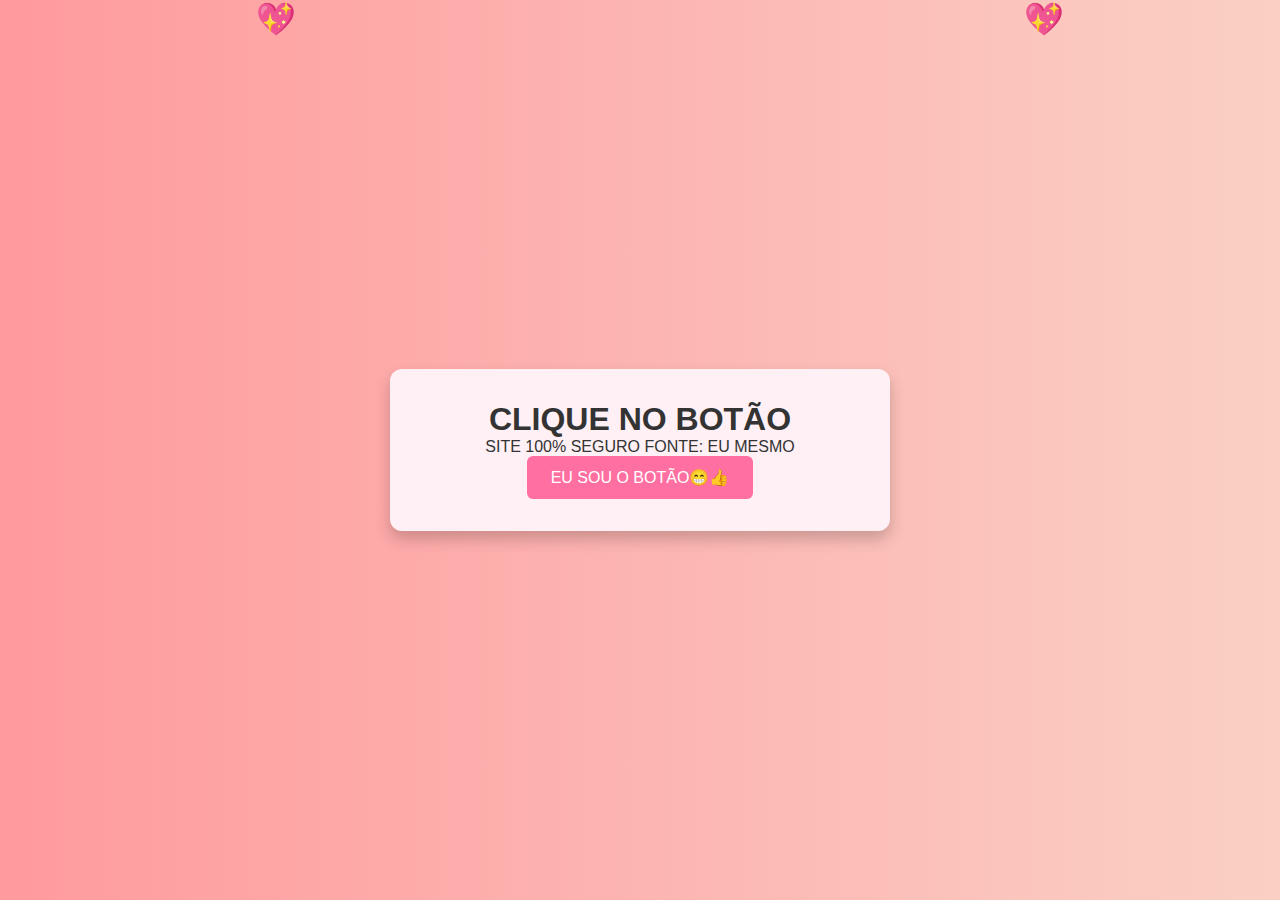
==== index.html @ 50c47b43 "Upload" ====
<!DOCTYPE html>
<html lang="pt-BR">
<head>
    <meta charset="UTF-8">
    <meta name="viewport" content="width=device-width, initial-scale=1.0">
    <title>semtitulo</title>
    <link rel="stylesheet" href="styles.css">
</head>
<body>
    <div class="container">
 
        <h1>CLIQUE NO BOTÃO</h1>
        <p>SITE 100% SEGURO FONTE: EU MESMO</p>
        
        <button id="surpriseButton" class="block-button">
            <span class="block-icon"></span> EU SOU O BOTÃO😁👍
        </button>
        
        <p id="message" class="hidden">BO JOGAR KRAI</p>
        <div id="responseButtons" class="hidden">
            <button id="yesButton">SIM</button>
            <button id="noButton">NÃO</button>
        </div>
        
        <p id="resultMessage" class="hidden"></p>
    </div>

    <div class="hearts"></div>

    <script src="script.js"></script>
</body>
</html>
---- styles.css ----
/* Estilos básicos */
* {
    margin: 0;
    padding: 0;
    box-sizing: border-box;
}

body {
    font-family: Arial, sans-serif;
    display: flex;
    justify-content: center;
    align-items: center;
    min-height: 100vh;
    background: linear-gradient(to right, #ff9a9e, #fad0c4);
    overflow: hidden;
    color: #333;
}

.container {
    text-align: center;
    background-color: #fff0f5;
    padding: 2rem;
    border-radius: 12px;
    box-shadow: 0 8px 16px rgba(0, 0, 0, 0.2);
    max-width: 500px;
    width: 90%;
}

/* Estilo para botão de surpresa */
button {
    background-color: #ff6fa1;
    color: white;
    border: none;
    padding: 0.75rem 1.5rem;
    border-radius: 6px;
    font-size: 1rem;
    cursor: pointer;
    transition: background-color 0.3s ease, transform 0.3s ease;
}

button:hover {
    background-color: #e05487;
}

.hidden {
    display: none;
}

#message {
    margin-top: 1.5rem;
    font-size: 1.25rem;
    color: #d147a3;
}

#resultMessage {
    font-size: 1.2rem;
    color: #ff6fa1;
    margin-top: 1.5rem;
}

/* Botões "SIM" e "NÃO" */
#responseButtons button {
    margin: 1rem;
    padding: 0.75rem 1.5rem;
}

#noButton {
    position: relative;
}

/* Animação dos corações flutuantes */
.hearts::before,
.hearts::after {
    content: '💖';
    font-size: 2rem;
    position: absolute;
    top: 0;
    animation: float 5s infinite linear;
}

.hearts::before {
    left: 20%;
    animation-duration: 4s;
}

.hearts::after {
    left: 80%;
    animation-duration: 6s;
}

@keyframes float {
    0% {
        transform: translateY(0) scale(1);
        opacity: 1;
    }
    100% {
        transform: translateY(-100vh) scale(0.5);
        opacity: 0;
    }
}
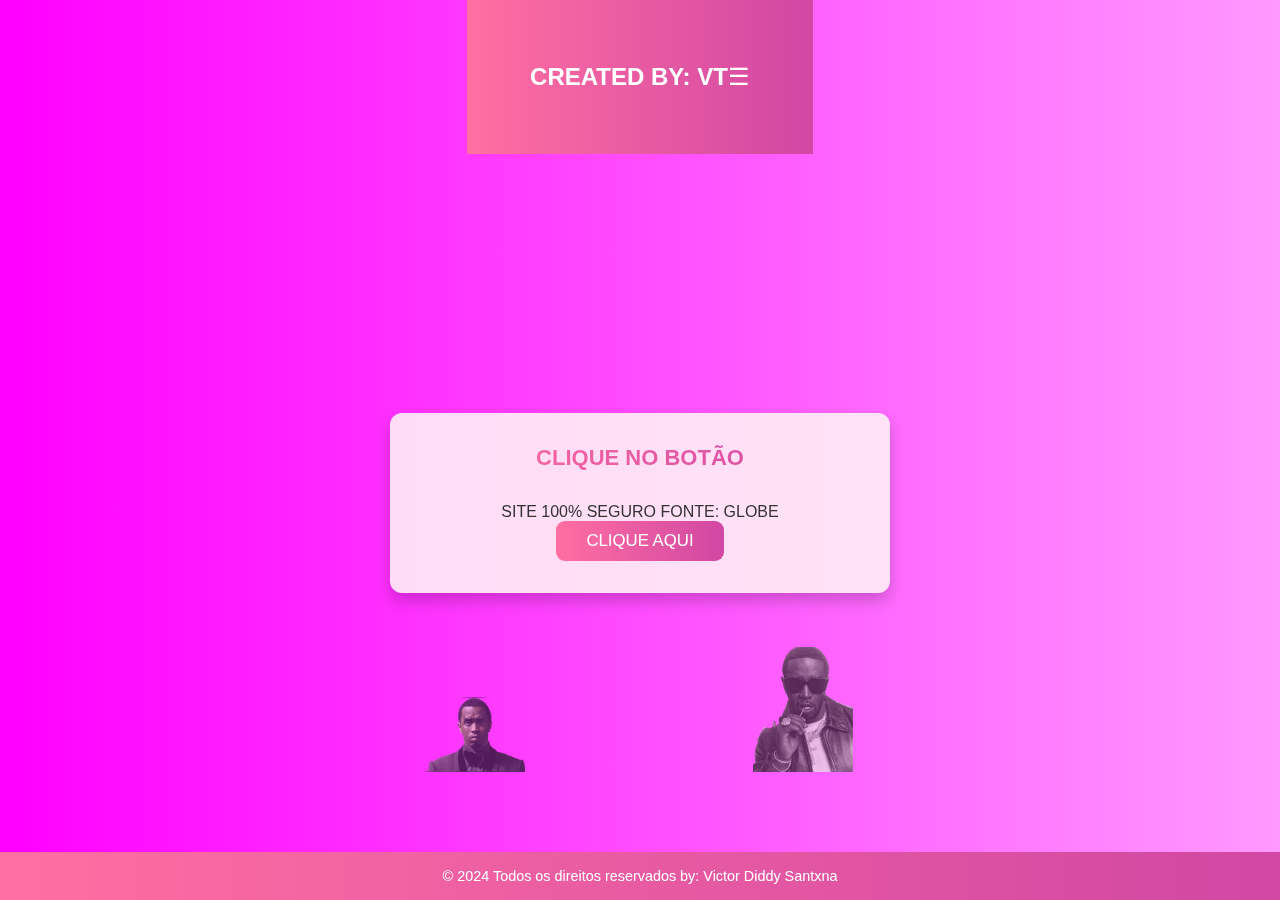
==== commit f47107a4: "Add files via upload" ====
--- a/index.html
+++ b/index.html
@@ -3,17 +3,36 @@
 <head>
     <meta charset="UTF-8">
     <meta name="viewport" content="width=device-width, initial-scale=1.0">
-    <title>semtitulo</title>
+    <title>emimarryme?</title>
     <link rel="stylesheet" href="styles.css">
 </head>
 <body>
+
+    <header>
+        <div class="logo">CREATED BY: VT</div>
+        <div class="hamburger" id="hamburger">&#9776;</div>
+        <nav class="menu" id="menu">
+            <ul>
+                <li><a href="#inicio">INICIO</a></li>
+                <li><a href="#somenteteste">TESTE</a></li>
+                <li><a href="https://w.app/zQlmZM">CONTATO</a></li>
+            </ul>
+        </nav>
+    </header>
+
+    <!-- Música de fundo -->
+    <audio id="backgroundMusic" loop autoplay>
+        <source src="mscjao.mp3" type="audio/mp3">
+        Seu navegador não suporta áudio.
+    </audio>
+
+    <!-- Conteúdo principal -->
     <div class="container">
- 
         <h1>CLIQUE NO BOTÃO</h1>
-        <p>SITE 100% SEGURO FONTE: EU MESMO</p>
+        <p>SITE 100% SEGURO FONTE: GLOBE</p>
         
         <button id="surpriseButton" class="block-button">
-            <span class="block-icon"></span> EU SOU O BOTÃO😁👍
+            <span class="block-icon"></span> CLIQUE AQUI
         </button>
         
         <p id="message" class="hidden">BO JOGAR KRAI</p>
@@ -25,8 +44,21 @@
         <p id="resultMessage" class="hidden"></p>
     </div>
 
+    <!-- Imagens PNG flutuantes -->
+    <div class="floating-images">
+        <img src="image1.png" alt="Imagem 1" class="image1">
+        <img src="image2.png" alt="Imagem 2" class="image2">
+    </div>
+
+    <!-- Footer -->
+    <footer>
+        <p>&copy; 2024 Todos os direitos reservados by: Victor Diddy Santxna</p>
+    </footer>
+
+    <!-- Efeitos de corações flutuantes -->
     <div class="hearts"></div>
 
+    <!-- Script JavaScript -->
     <script src="script.js"></script>
 </body>
 </html>
--- a/styles.css
+++ b/styles.css
@@ -1,4 +1,4 @@
-/* Estilos básicos */
+
 * {
     margin: 0;
     padding: 0;
@@ -6,40 +6,95 @@
 }
 
 body {
-    font-family: Arial, sans-serif;
+    font-family: 'Poppins', sans-serif;
     display: flex;
-    justify-content: center;
+    flex-direction: column;
+    min-height: 100vh;
+    background: linear-gradient(to right, #ff00ff, #ff99ff);
+    color: #333;
+    position: relative;
+}
+
+header {
+    display: flex;
+    justify-content: space-between;
     align-items: center;
-    min-height: 100vh;
-    background: linear-gradient(to right, #ff9a9e, #fad0c4);
-    overflow: hidden;
-    color: #333;
+    padding: 63px;
+    background: linear-gradient(to right, #ff6fa1, #d147a3);
+    color: white;
+}
+
+.logo {
+    font-size: 1.5rem;
+    font-weight: bold;
+}
+
+.hamburger {
+    font-size: 1.5rem;
+    cursor: pointer;
+}
+
+.menu {
+    display: none;
+}
+
+.menu ul {
+    list-style: none;
+}
+
+.menu ul li {
+    margin: 0.5rem 0;
+}
+
+.menu ul li a {
+    color: white;
+    text-decoration: none;
+}
+
+.menu.show {
+    display: block;
+    position: absolute;
+    right: 7.4rem;
+    top: 5rem;
+    background: rgba(255, 105, 180, 0.95);
+    padding: 2rem;
+    border-radius: 10px;
 }
 
 .container {
     text-align: center;
-    background-color: #fff0f5;
+    background-color: rgba(255, 240, 245, 0.9);
     padding: 2rem;
     border-radius: 12px;
     box-shadow: 0 8px 16px rgba(0, 0, 0, 0.2);
     max-width: 500px;
     width: 90%;
-}
-
-/* Estilo para botão de surpresa */
+    margin: auto;
+}
+
+h1 {
+    font-size: 22px;
+    font-weight: bold;
+    margin-bottom: 2rem;
+    background: linear-gradient(to right, #ff6fa1, #d147a3);
+    -webkit-background-clip: text;
+    -webkit-text-fill-color: transparent;
+}
+
 button {
-    background-color: #ff6fa1;
+    background: linear-gradient(to right, #ff6fa1, #d147a3);
     color: white;
     border: none;
-    padding: 0.75rem 1.5rem;
-    border-radius: 6px;
-    font-size: 1rem;
+    padding: 0.6rem 1.9rem;
+    border-radius: 9px;
+    font-size: 1.05rem;
     cursor: pointer;
     transition: background-color 0.3s ease, transform 0.3s ease;
 }
 
 button:hover {
     background-color: #e05487;
+    transform: scale(1.10);
 }
 
 .hidden {
@@ -49,7 +104,11 @@
 #message {
     margin-top: 1.5rem;
     font-size: 1.25rem;
-    color: #d147a3;
+    font-weight: bold;
+    color: #ff00ff;
+    background: linear-gradient(to right, #ff6fa1, #ff9a9e);
+    -webkit-background-clip: text;
+    -webkit-text-fill-color: transparent;
 }
 
 #resultMessage {
@@ -58,43 +117,97 @@
     margin-top: 1.5rem;
 }
 
-/* Botões "SIM" e "NÃO" */
-#responseButtons button {
-    margin: 1rem;
-    padding: 0.75rem 1.5rem;
-}
-
-#noButton {
-    position: relative;
-}
-
-/* Animação dos corações flutuantes */
+footer {
+    position: flex;
+    bottom: 0;
+    width: 100%;
+    background: linear-gradient(to right, #ff6fa1, #d147a3);
+    color: white;
+    text-align: center;
+    padding: 1rem;
+    font-size: 0.9rem;
+}
+
+.hearts {
+    position: fixed;
+    top: 0;
+    left: 0;
+    width: 100%;
+    height: 100%;
+    pointer-events: none;
+    z-index: -1;
+}
+
 .hearts::before,
 .hearts::after {
-    content: '💖';
+    content: '🤍';
     font-size: 2rem;
     position: absolute;
+    top: 100%;
+    animation: float 7s infinite linear;
+    opacity: 0.3;
+}
+
+.hearts::before { left: 20%; animation-duration: 4s; }
+.hearts::after { left: 80%; animation-duration: 6s; }
+
+@keyframes float {
+    0% { transform: translateY(0) scale(1); opacity: 1; }
+    100% { transform: translateY(-100vh) scale(0.9); opacity: 0; }
+}
+
+body {
+    font-family: 'Poppins', sans-serif;
+    display: flex;
+    justify-content: center;
+    align-items: center;
+    min-height: 100vh;
+    background: linear-gradient(to right, #ff00ff, #ff99ff);
+    overflow: hidden;
+    color: #333;
+    position: relative;
+}
+
+/* Vídeo de fundo */
+.video-background {
+    position: fixed;
     top: 0;
-    animation: float 5s infinite linear;
-}
-
-.hearts::before {
-    left: 20%;
-    animation-duration: 4s;
-}
-
-.hearts::after {
-    left: 80%;
-    animation-duration: 6s;
-}
-
-@keyframes float {
-    0% {
-        transform: translateY(0) scale(1);
-        opacity: 1;
-    }
-    100% {
-        transform: translateY(-100vh) scale(0.5);
-        opacity: 0;
-    }
-}
+    left: 0;
+    width: 100%;
+    height: 100%;
+    z-index: -2; /* Fica atrás de tudo, incluindo as imagens */
+}
+
+/* Container principal */
+
+/* Imagens flutuantes acima do conteúdo e atrás do vídeo */
+.floating-images {
+    position: absolute;
+    top: 75%; /* Ajuste a posição para onde as imagens devem aparecer */
+    left: 50%;
+    transform: translateX(-50%);
+    z-index: 0; /* Coloca as imagens entre o conteúdo e o vídeo de fundo */
+}
+
+.floating-images img {
+    position: absolute;
+    width: 100px; /* Ajuste o tamanho conforme necessário */
+    height: auto;
+    opacity: 0.7;
+    transition: transform 0.3s ease;
+}
+
+.floating-images .image1 {
+    top: -28px; /* Distância vertical */
+    left: 113px; /* Distância horizontal */
+}
+
+.floating-images .image2 {
+    top: 22px; /* Distância vertical */
+    right: 115px; /* Distância horizontal */
+}
+
+/* Animação para dar um efeito ao passar o mouse */
+.floating-images img:hover {
+    transform: scale(1.1);
+}
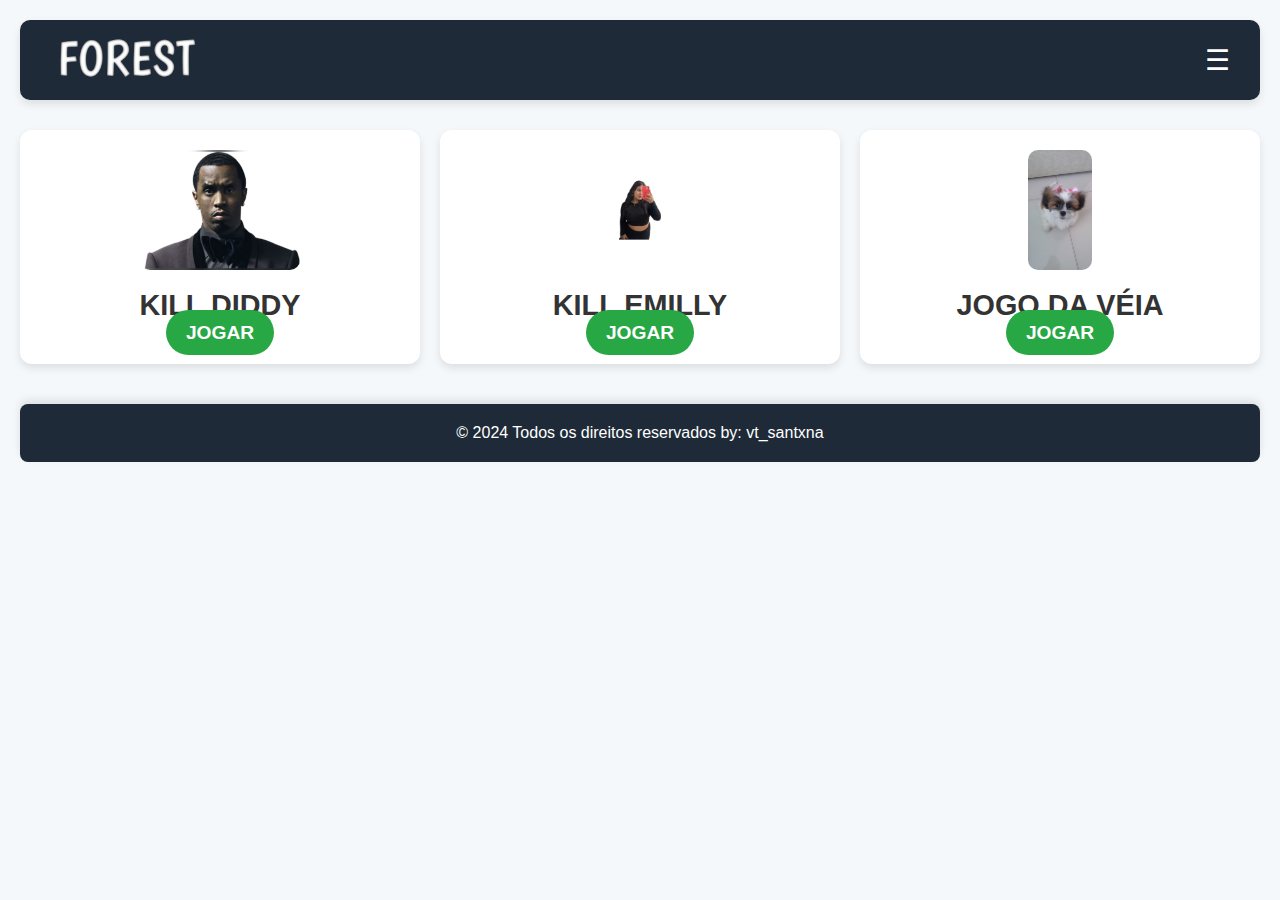
==== commit 7daab9fb: "Atualização" ====
--- a/index.html
+++ b/index.html
@@ -3,62 +3,54 @@
 <head>
     <meta charset="UTF-8">
     <meta name="viewport" content="width=device-width, initial-scale=1.0">
-    <title>emimarryme?</title>
+    <title>Site de Minigames</title>
     <link rel="stylesheet" href="styles.css">
 </head>
 <body>
-
+    <!-- Header com logo em PNG e menu hambúrguer -->
     <header>
-        <div class="logo">CREATED BY: VT</div>
-        <div class="hamburger" id="hamburger">&#9776;</div>
-        <nav class="menu" id="menu">
-            <ul>
-                <li><a href="#inicio">INICIO</a></li>
-                <li><a href="#somenteteste">TESTE</a></li>
-                <li><a href="https://w.app/zQlmZM">CONTATO</a></li>
+        <div class="logo">
+            <img src="logo.png" alt="Logo do Site">
+        </div>
+        <nav class="menu-hamburguer">
+            <span class="menu-icon" onclick="toggleMenu()">&#9776;</span>
+            <ul class="menu">
+                <li><a href="#home">Home</a></li>
+                <li><a href="#jogos">Jogos</a></li>
+                <li><a href="#sobre">Sobre</a></li>
             </ul>
         </nav>
     </header>
 
-    <!-- Música de fundo -->
-    <audio id="backgroundMusic" loop autoplay>
-        <source src="mscjao.mp3" type="audio/mp3">
-        Seu navegador não suporta áudio.
-    </audio>
+    <!-- Conteúdo principal com cards -->
+    <main>
+        <section class="cards-container">
+            <!-- Exemplo de um card com link para a página de detalhes -->
+            <div class="card">
+                <img src="image2.png" alt="P. Diddy" class="card-img">
+                <h2>KILL DIDDY</h2>
+                <a href="detalhes1.html" class="btn">JOGAR</a>
+            </div>
+            <!-- Adicione mais cards para outros minigames -->
+            <div class="card">
+                <img src="killemilly.png" alt="Emilly" class="card-img">
+                <h2>KILL EMILLY</h2>
+                <a href="detalhes2.html" class="btn">JOGAR</a>
+            </div>   
+            <!-- Card do jogo incorporado -->
+            <div class="card">
+                <img src="lua.jpg" alt="Jogo Exemplo" class="card-img">
+                <h2>JOGO DA VÉIA</h2>
+                <a href="detalhes3.html" class="btn">JOGAR</a>
+            </div>  
+        </section>
+    </main>
 
-    <!-- Conteúdo principal -->
-    <div class="container">
-        <h1>CLIQUE NO BOTÃO</h1>
-        <p>SITE 100% SEGURO FONTE: GLOBE</p>
-        
-        <button id="surpriseButton" class="block-button">
-            <span class="block-icon"></span> CLIQUE AQUI
-        </button>
-        
-        <p id="message" class="hidden">BO JOGAR KRAI</p>
-        <div id="responseButtons" class="hidden">
-            <button id="yesButton">SIM</button>
-            <button id="noButton">NÃO</button>
-        </div>
-        
-        <p id="resultMessage" class="hidden"></p>
-    </div>
-
-    <!-- Imagens PNG flutuantes -->
-    <div class="floating-images">
-        <img src="image1.png" alt="Imagem 1" class="image1">
-        <img src="image2.png" alt="Imagem 2" class="image2">
-    </div>
-
-    <!-- Footer -->
+    <!-- Footer não fixo -->
     <footer>
-        <p>&copy; 2024 Todos os direitos reservados by: Victor Diddy Santxna</p>
+        <p>&copy; 2024 Todos os direitos reservados by: vt_santxna</p>
     </footer>
 
-    <!-- Efeitos de corações flutuantes -->
-    <div class="hearts"></div>
-
-    <!-- Script JavaScript -->
     <script src="script.js"></script>
 </body>
 </html>
--- a/styles.css
+++ b/styles.css
@@ -1,213 +1,148 @@
-
+/* Resetando margens e padding */
 * {
     margin: 0;
     padding: 0;
     box-sizing: border-box;
 }
 
+/* Estilo do corpo da página */
 body {
-    font-family: 'Poppins', sans-serif;
-    display: flex;
-    flex-direction: column;
-    min-height: 100vh;
-    background: linear-gradient(to right, #ff00ff, #ff99ff);
+    font-family: 'Arial', sans-serif;
+    background-color: #f4f8fb;
     color: #333;
-    position: relative;
+    padding: 20px;
+    text-align: center;
 }
 
+/* Estilo do cabeçalho */
 header {
     display: flex;
     justify-content: space-between;
     align-items: center;
-    padding: 63px;
-    background: linear-gradient(to right, #ff6fa1, #d147a3);
+    background-color: #1e2a38;
+    padding: 15px 30px;
     color: white;
+    height: 80px; 
+    border-radius: 10px;
+    box-shadow: 0 4px 8px rgba(0, 0, 0, 0.1);
 }
 
-.logo {
-    font-size: 1.5rem;
-    font-weight: bold;
+/* Logo */
+.logo img {
+    max-height: 100%;
+    width: 150px;
 }
 
-.hamburger {
-    font-size: 1.5rem;
+/* Menu hamburguer */
+.menu-hamburguer {
+    position: relative;
+}
+
+.menu-icon {
+    font-size: 28px;
     cursor: pointer;
+    display: block;
+    color: #fff;
 }
 
 .menu {
     display: none;
+    position: absolute;
+    right: 0;
+    background-color: #2f3b49;
+    border-radius: 8px;
+    padding: 10px;
+    list-style: none;
+    box-shadow: 0 6px 12px rgba(0, 0, 0, 0.15);
 }
 
-.menu ul {
-    list-style: none;
+.menu li {
+    margin: 10px 0;
 }
 
-.menu ul li {
-    margin: 0.5rem 0;
+.menu li a {
+    color: #fff;
+    text-decoration: none;
+    font-size: 18px;
 }
 
-.menu ul li a {
+/* Exibe o menu quando a classe menu-ativo está presente */
+.menu-ativo {
+    display: block;
+}
+
+/* Estilo da área de cards */
+.cards-container {
+    display: grid;
+    grid-template-columns: repeat(auto-fill, minmax(300px, 1fr));
+    gap: 20px;
+    margin-top: 30px;
+}
+
+/* Estilo dos cards */
+.card {
+    background-color: #fff;
+    padding: 20px;
+    border-radius: 12px;
+    box-shadow: 0 4px 8px rgba(0, 0, 0, 0.1);
+    transition: transform 0.3s ease, box-shadow 0.3s ease;
+    text-align: center;
+}
+
+.card:hover {
+    transform: translateY(-10px);
+    box-shadow: 0 10px 20px rgba(0, 0, 0, 0.15);
+}
+
+/* Estilo da imagem dentro do card */
+.card-img {
+    max-width: 100%;
+    height: 120px;
+    border-radius: 10px;
+}
+
+/* Estilo do título do card */
+.card h2 {
+    font-size: 1.8rem;
+    color: #333;
+    margin-top: 15px;
+}
+
+/* Estilo da descrição do card */
+.card p {
+    font-size: 1rem;
+    color: #666;
+    margin-top: 10px;
+}
+
+/* Estilo do botão de "Ver Detalhes" */
+.card .btn {
+    background-color: #28a745;
     color: white;
+    border: none;
+    padding: 12px 20px;
+    font-size: 1.2rem;
+    font-weight: bold;
+    border-radius: 30px;
+    cursor: pointer;
+    transition: background-color 0.3s ease, transform 0.3s ease;
+    margin-top: 30px; /* Aumenta o espaço acima do botão */
     text-decoration: none;
 }
 
-.menu.show {
-    display: block;
-    position: absolute;
-    right: 7.4rem;
-    top: 5rem;
-    background: rgba(255, 105, 180, 0.95);
-    padding: 2rem;
-    border-radius: 10px;
+.card .btn:hover {
+    background-color: #218838;
+    transform: scale(1.05);
 }
 
-.container {
+
+/* Footer */
+footer {
+    background-color: #1e2a38;
+    color: white;
+    padding: 20px;
     text-align: center;
-    background-color: rgba(255, 240, 245, 0.9);
-    padding: 2rem;
-    border-radius: 12px;
-    box-shadow: 0 8px 16px rgba(0, 0, 0, 0.2);
-    max-width: 500px;
-    width: 90%;
-    margin: auto;
+    margin-top: 40px;
+    border-radius: 8px;
+    box-shadow: 0 -4px 8px rgba(0, 0, 0, 0.1);
 }
-
-h1 {
-    font-size: 22px;
-    font-weight: bold;
-    margin-bottom: 2rem;
-    background: linear-gradient(to right, #ff6fa1, #d147a3);
-    -webkit-background-clip: text;
-    -webkit-text-fill-color: transparent;
-}
-
-button {
-    background: linear-gradient(to right, #ff6fa1, #d147a3);
-    color: white;
-    border: none;
-    padding: 0.6rem 1.9rem;
-    border-radius: 9px;
-    font-size: 1.05rem;
-    cursor: pointer;
-    transition: background-color 0.3s ease, transform 0.3s ease;
-}
-
-button:hover {
-    background-color: #e05487;
-    transform: scale(1.10);
-}
-
-.hidden {
-    display: none;
-}
-
-#message {
-    margin-top: 1.5rem;
-    font-size: 1.25rem;
-    font-weight: bold;
-    color: #ff00ff;
-    background: linear-gradient(to right, #ff6fa1, #ff9a9e);
-    -webkit-background-clip: text;
-    -webkit-text-fill-color: transparent;
-}
-
-#resultMessage {
-    font-size: 1.2rem;
-    color: #ff6fa1;
-    margin-top: 1.5rem;
-}
-
-footer {
-    position: flex;
-    bottom: 0;
-    width: 100%;
-    background: linear-gradient(to right, #ff6fa1, #d147a3);
-    color: white;
-    text-align: center;
-    padding: 1rem;
-    font-size: 0.9rem;
-}
-
-.hearts {
-    position: fixed;
-    top: 0;
-    left: 0;
-    width: 100%;
-    height: 100%;
-    pointer-events: none;
-    z-index: -1;
-}
-
-.hearts::before,
-.hearts::after {
-    content: '🤍';
-    font-size: 2rem;
-    position: absolute;
-    top: 100%;
-    animation: float 7s infinite linear;
-    opacity: 0.3;
-}
-
-.hearts::before { left: 20%; animation-duration: 4s; }
-.hearts::after { left: 80%; animation-duration: 6s; }
-
-@keyframes float {
-    0% { transform: translateY(0) scale(1); opacity: 1; }
-    100% { transform: translateY(-100vh) scale(0.9); opacity: 0; }
-}
-
-body {
-    font-family: 'Poppins', sans-serif;
-    display: flex;
-    justify-content: center;
-    align-items: center;
-    min-height: 100vh;
-    background: linear-gradient(to right, #ff00ff, #ff99ff);
-    overflow: hidden;
-    color: #333;
-    position: relative;
-}
-
-/* Vídeo de fundo */
-.video-background {
-    position: fixed;
-    top: 0;
-    left: 0;
-    width: 100%;
-    height: 100%;
-    z-index: -2; /* Fica atrás de tudo, incluindo as imagens */
-}
-
-/* Container principal */
-
-/* Imagens flutuantes acima do conteúdo e atrás do vídeo */
-.floating-images {
-    position: absolute;
-    top: 75%; /* Ajuste a posição para onde as imagens devem aparecer */
-    left: 50%;
-    transform: translateX(-50%);
-    z-index: 0; /* Coloca as imagens entre o conteúdo e o vídeo de fundo */
-}
-
-.floating-images img {
-    position: absolute;
-    width: 100px; /* Ajuste o tamanho conforme necessário */
-    height: auto;
-    opacity: 0.7;
-    transition: transform 0.3s ease;
-}
-
-.floating-images .image1 {
-    top: -28px; /* Distância vertical */
-    left: 113px; /* Distância horizontal */
-}
-
-.floating-images .image2 {
-    top: 22px; /* Distância vertical */
-    right: 115px; /* Distância horizontal */
-}
-
-/* Animação para dar um efeito ao passar o mouse */
-.floating-images img:hover {
-    transform: scale(1.1);
-}
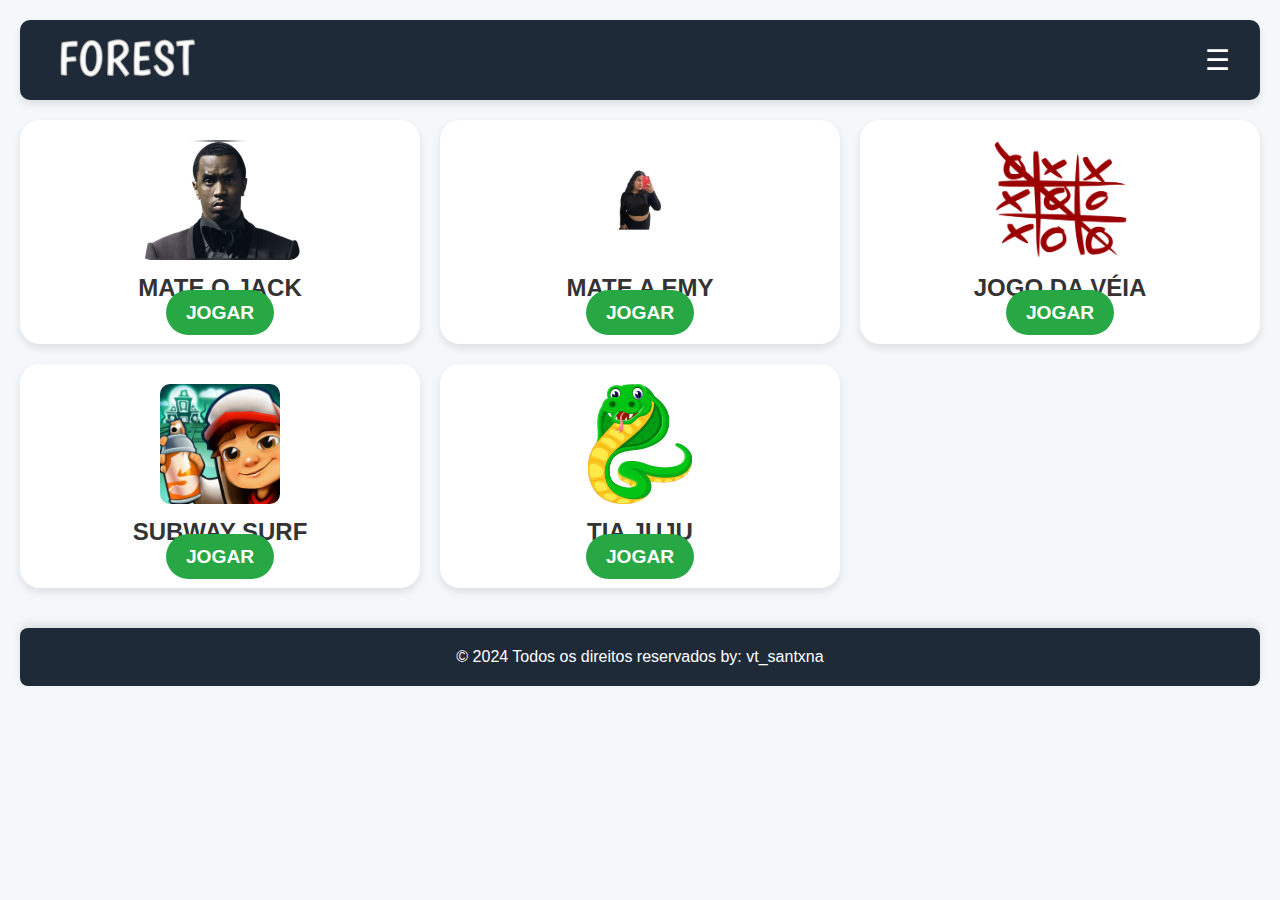
==== commit da6a1213: "Atualização" ====
--- a/index.html
+++ b/index.html
@@ -1,56 +1,60 @@
-<!DOCTYPE html>
-<html lang="pt-BR">
-<head>
-    <meta charset="UTF-8">
-    <meta name="viewport" content="width=device-width, initial-scale=1.0">
-    <title>Site de Minigames</title>
-    <link rel="stylesheet" href="styles.css">
-</head>
-<body>
-    <!-- Header com logo em PNG e menu hambúrguer -->
-    <header>
-        <div class="logo">
-            <img src="logo.png" alt="Logo do Site">
-        </div>
-        <nav class="menu-hamburguer">
-            <span class="menu-icon" onclick="toggleMenu()">&#9776;</span>
-            <ul class="menu">
-                <li><a href="#home">Home</a></li>
-                <li><a href="#jogos">Jogos</a></li>
-                <li><a href="#sobre">Sobre</a></li>
-            </ul>
-        </nav>
-    </header>
-
-    <!-- Conteúdo principal com cards -->
-    <main>
-        <section class="cards-container">
-            <!-- Exemplo de um card com link para a página de detalhes -->
-            <div class="card">
-                <img src="image2.png" alt="P. Diddy" class="card-img">
-                <h2>KILL DIDDY</h2>
-                <a href="detalhes1.html" class="btn">JOGAR</a>
-            </div>
-            <!-- Adicione mais cards para outros minigames -->
-            <div class="card">
-                <img src="killemilly.png" alt="Emilly" class="card-img">
-                <h2>KILL EMILLY</h2>
-                <a href="detalhes2.html" class="btn">JOGAR</a>
-            </div>   
-            <!-- Card do jogo incorporado -->
-            <div class="card">
-                <img src="lua.jpg" alt="Jogo Exemplo" class="card-img">
-                <h2>JOGO DA VÉIA</h2>
-                <a href="detalhes3.html" class="btn">JOGAR</a>
-            </div>  
-        </section>
-    </main>
-
-    <!-- Footer não fixo -->
-    <footer>
-        <p>&copy; 2024 Todos os direitos reservados by: vt_santxna</p>
-    </footer>
-
-    <script src="script.js"></script>
-</body>
-</html>
+<!DOCTYPE html>
+<html lang="pt-BR">
+<head>
+    <meta charset="UTF-8">
+    <meta name="viewport" content="width=device-width, initial-scale=1.0">
+    <title>minigamesbyvt&emi</title>
+    <link rel="stylesheet" href="styles.css">
+</head>
+<body>
+    <header>
+        <div class="logo">
+            <img src="logo.png" alt="Logo do Site">
+        </div>
+        <nav class="menu-hamburguer">
+            <span class="menu-icon" onclick="toggleMenu()">&#9776;</span>
+            <ul class="menu">
+                <li><a href="https://youtu.be/iMoNrcsJVMU?si=tv-kpJKvIAfInhTO&t=40">VIXEE</a></li>
+                <li><a href="https://zoom.earth/maps/satellite/#view=-21.7344,-42.7008,7.35z">EARTH</a></li>
+                <li><a href="https://w.app/zQlmZM">WHATS</a></li>
+            </ul>
+        </nav>
+    </header>
+
+    <main>
+        <section class="cards-container">
+            <div class="card">
+                <img src="image2.png" alt="P. Diddy" class="card-img">
+                <h2>MATE O JACK</h2>
+                <a href="detalhesdiddy.html" class="btn">JOGAR</a>
+            </div>
+            <div class="card">
+                <img src="killemilly.png" alt="Emilly" class="card-img">
+                <h2>MATE A EMY</h2>
+                <a href="detalhesemilly.html" class="btn">JOGAR</a>
+            </div>   
+            <div class="card">
+                <img src="jogodavelha.png" alt="jogodavelha" class="card-img">
+                <h2>JOGO DA VÉIA</h2>
+                <a href="detalhesjogodavelha.html" class="btn">JOGAR</a>
+            </div>  
+            <div class="card">
+                <img src="subway.png" alt="surf" class="card-img">
+                <h2>SUBWAY SURF</h2>
+                <a href="detalhessubway.html" class="btn">JOGAR</a>
+            </div>  
+            <div class="card">
+                <img src="cobrinhalogo.png" alt="jogodavelha" class="card-img">
+                <h2>TIA JUJU</h2>
+                <a href="detalhescobrinha.html" class="btn">JOGAR</a>
+            </div>  
+        </section>
+    </main>
+
+    <footer>
+        <p>&copy; 2024 Todos os direitos reservados by: vt_santxna</p>
+    </footer>
+
+    <script src="script.js"></script>
+</body>
+</html>
--- a/styles.css
+++ b/styles.css
@@ -48,10 +48,11 @@
 .menu {
     display: none;
     position: absolute;
-    right: 0;
-    background-color: #2f3b49;
+    top: 67px;    
+    right: 75px;
+    background-color: black;
     border-radius: 8px;
-    padding: 10px;
+    padding: 50px;
     list-style: none;
     box-shadow: 0 6px 12px rgba(0, 0, 0, 0.15);
 }
@@ -76,14 +77,14 @@
     display: grid;
     grid-template-columns: repeat(auto-fill, minmax(300px, 1fr));
     gap: 20px;
-    margin-top: 30px;
+    margin-top: 20px;
 }
 
 /* Estilo dos cards */
 .card {
     background-color: #fff;
     padding: 20px;
-    border-radius: 12px;
+    border-radius: 20px;
     box-shadow: 0 4px 8px rgba(0, 0, 0, 0.1);
     transition: transform 0.3s ease, box-shadow 0.3s ease;
     text-align: center;
@@ -103,9 +104,9 @@
 
 /* Estilo do título do card */
 .card h2 {
-    font-size: 1.8rem;
+    font-size: 1.5rem;
     color: #333;
-    margin-top: 15px;
+    margin-top: 10px;
 }
 
 /* Estilo da descrição do card */
@@ -118,6 +119,7 @@
 /* Estilo do botão de "Ver Detalhes" */
 .card .btn {
     background-color: #28a745;
+    top: 800rem;
     color: white;
     border: none;
     padding: 12px 20px;
@@ -126,13 +128,12 @@
     border-radius: 30px;
     cursor: pointer;
     transition: background-color 0.3s ease, transform 0.3s ease;
-    margin-top: 30px; /* Aumenta o espaço acima do botão */
     text-decoration: none;
 }
 
 .card .btn:hover {
     background-color: #218838;
-    transform: scale(1.05);
+    transform: scale(1.08);
 }
 
 
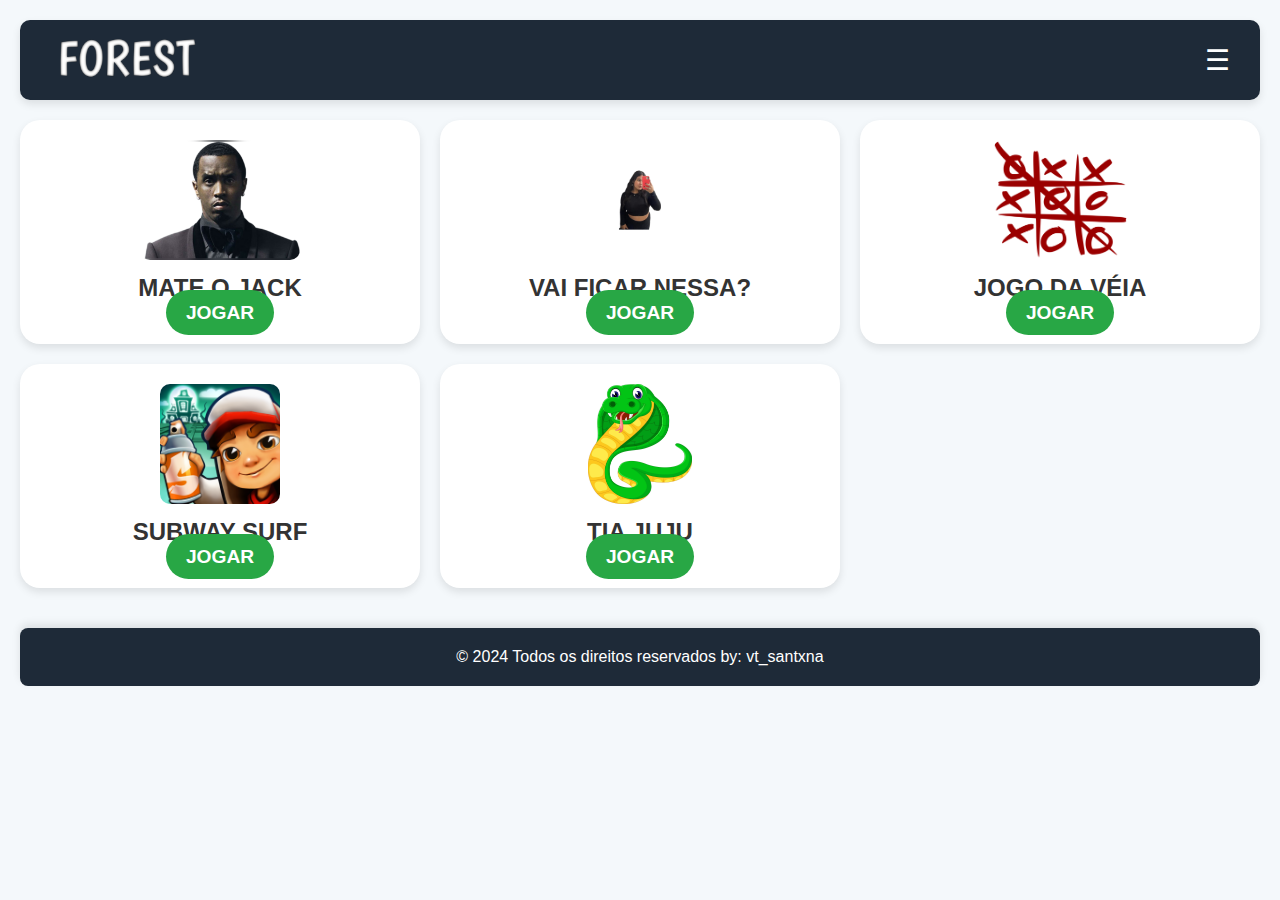
==== commit d8280d78: "Add files via upload" ====
--- a/index.html
+++ b/index.html
@@ -30,7 +30,7 @@
             </div>
             <div class="card">
                 <img src="killemilly.png" alt="Emilly" class="card-img">
-                <h2>MATE A EMY</h2>
+                <h2>VAI FICAR NESSA?</h2>
                 <a href="detalhesemilly.html" class="btn">JOGAR</a>
             </div>   
             <div class="card">
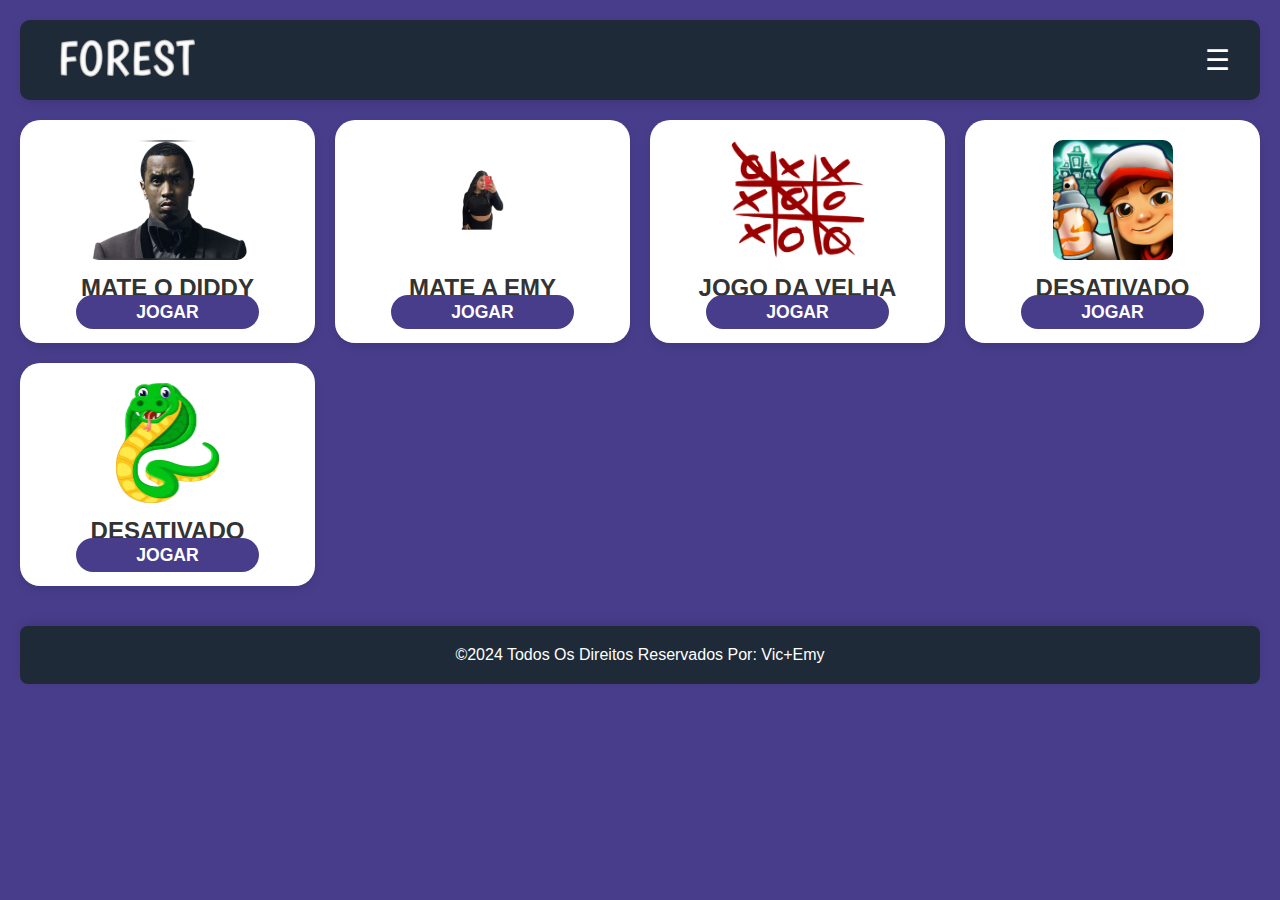
==== commit 0de42d08: "Att" ====
--- a/index.html
+++ b/index.html
@@ -14,8 +14,8 @@
         <nav class="menu-hamburguer">
             <span class="menu-icon" onclick="toggleMenu()">&#9776;</span>
             <ul class="menu">
-                <li><a href="https://youtu.be/iMoNrcsJVMU?si=tv-kpJKvIAfInhTO&t=40">VIXEE</a></li>
-                <li><a href="https://zoom.earth/maps/satellite/#view=-21.7344,-42.7008,7.35z">EARTH</a></li>
+                <li><a href="https://www.instagram.com/vt_santxna/profilecard/?igsh=MWxlaHIwbjFjeDZt">INSTA</a></li>
+                <li><a href="https://zoom.earth/maps/satellite/#view=-21.7344,-42.7008,7.35z">MUNDO</a></li>
                 <li><a href="https://w.app/zQlmZM">WHATS</a></li>
             </ul>
         </nav>
@@ -25,34 +25,34 @@
         <section class="cards-container">
             <div class="card">
                 <img src="image2.png" alt="P. Diddy" class="card-img">
-                <h2>MATE O JACK</h2>
+                <h2>MATE O DIDDY</h2>
                 <a href="detalhesdiddy.html" class="btn">JOGAR</a>
             </div>
             <div class="card">
                 <img src="killemilly.png" alt="Emilly" class="card-img">
-                <h2>VAI FICAR NESSA?</h2>
+                <h2>MATE A EMY</h2>
                 <a href="detalhesemilly.html" class="btn">JOGAR</a>
             </div>   
             <div class="card">
                 <img src="jogodavelha.png" alt="jogodavelha" class="card-img">
-                <h2>JOGO DA VÉIA</h2>
+                <h2>JOGO DA VELHA</h2>
                 <a href="detalhesjogodavelha.html" class="btn">JOGAR</a>
             </div>  
             <div class="card">
                 <img src="subway.png" alt="surf" class="card-img">
-                <h2>SUBWAY SURF</h2>
-                <a href="detalhessubway.html" class="btn">JOGAR</a>
+                <h2>DESATIVADO</h2>
+                <a href="" class="btn">JOGAR</a>
             </div>  
             <div class="card">
                 <img src="cobrinhalogo.png" alt="jogodavelha" class="card-img">
-                <h2>TIA JUJU</h2>
-                <a href="detalhescobrinha.html" class="btn">JOGAR</a>
+                <h2>DESATIVADO</h2>
+                <a href="" class="btn">JOGAR</a>
             </div>  
         </section>
     </main>
 
     <footer>
-        <p>&copy; 2024 Todos os direitos reservados by: vt_santxna</p>
+        <p>&copy;2024 Todos Os Direitos Reservados Por: Vic+Emy</p>
     </footer>
 
     <script src="script.js"></script>
--- a/styles.css
+++ b/styles.css
@@ -8,7 +8,7 @@
 /* Estilo do corpo da página */
 body {
     font-family: 'Arial', sans-serif;
-    background-color: #f4f8fb;
+    background-color:#483D8B;
     color: #333;
     padding: 20px;
     text-align: center;
@@ -48,13 +48,13 @@
 .menu {
     display: none;
     position: absolute;
-    top: 67px;    
-    right: 75px;
-    background-color: black;
-    border-radius: 8px;
+    top: 70px;    
+    right: 45px;
+    background-color: #483D8B;
+    border-radius: 0px;
     padding: 50px;
     list-style: none;
-    box-shadow: 0 6px 12px rgba(0, 0, 0, 0.15);
+    box-shadow: 10px 12px black;
 }
 
 .menu li {
@@ -75,7 +75,7 @@
 /* Estilo da área de cards */
 .cards-container {
     display: grid;
-    grid-template-columns: repeat(auto-fill, minmax(300px, 1fr));
+    grid-template-columns: repeat(auto-fill, minmax(250px, 5fr));
     gap: 20px;
     margin-top: 20px;
 }
@@ -118,17 +118,16 @@
 
 /* Estilo do botão de "Ver Detalhes" */
 .card .btn {
-    background-color: #28a745;
-    top: 800rem;
+    background-color: #483D8B;
     color: white;
-    border: none;
-    padding: 12px 20px;
-    font-size: 1.2rem;
+    padding: 7px 60px;
+    font-size: 1.1rem;
     font-weight: bold;
     border-radius: 30px;
     cursor: pointer;
     transition: background-color 0.3s ease, transform 0.3s ease;
     text-decoration: none;
+    margin-top: 80px;
 }
 
 .card .btn:hover {
